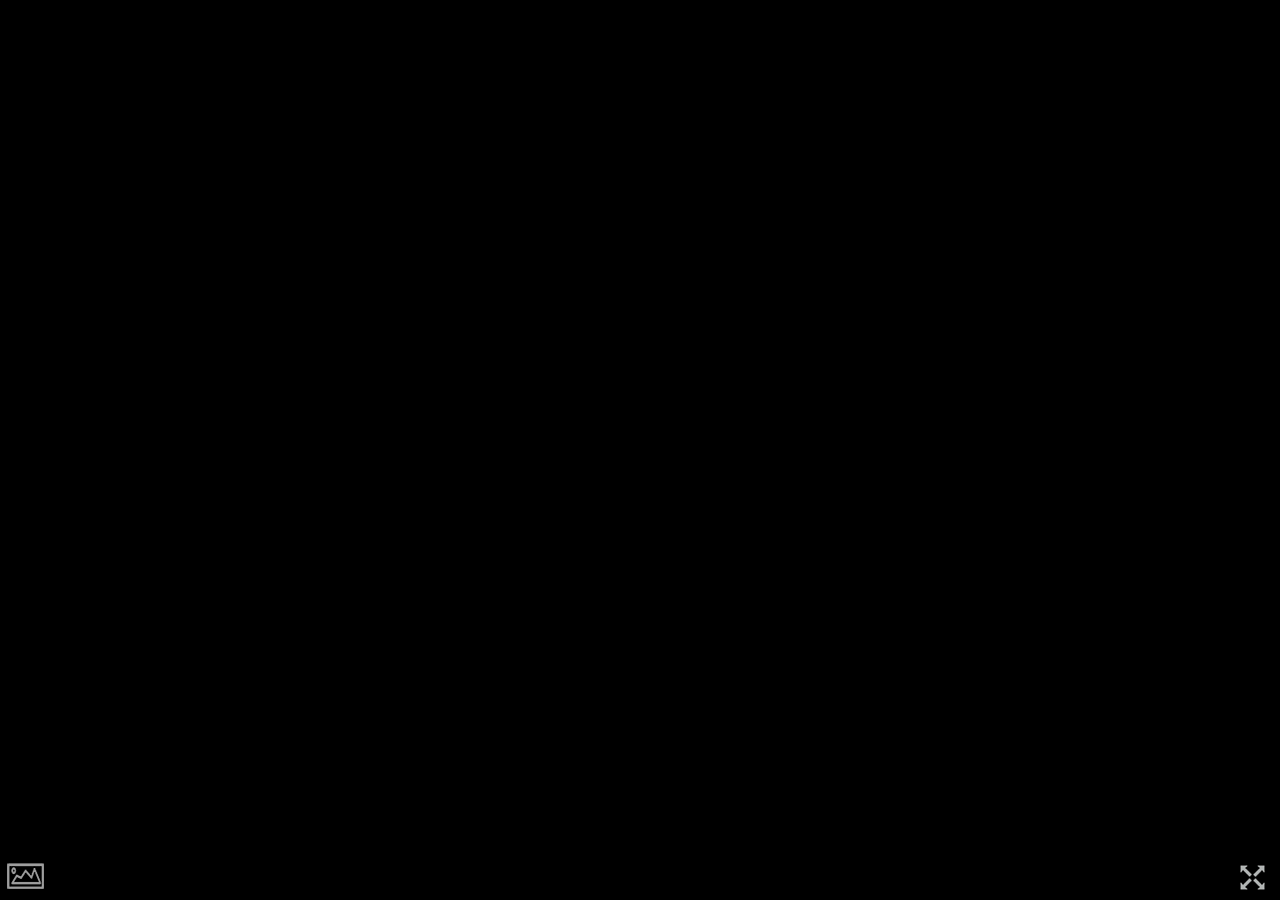
==== panorama-new/index.html @ 0312e87b "1.0.0" ====
<!DOCTYPE html>
<html lang="en" xmlns:fb="http://ogp.me/ns/fb#">
<head>
    <meta http-equiv="Content-Type" content="text/html; charset=utf-8" />
    <meta name="viewport" content="width=device-width, user-scalable=no, minimum-scale=1.0, maximum-scale=1.0, minimal-ui" />
	<meta property="og:url" content="" />
	<meta property="og:site_name" content="" />
	<meta property="og:title" content="" />
	<meta property="og:description" content="" />
	<meta property="og:image" content="" />
    <link href="style.css" rel="stylesheet" />
	<script src="js/three.min.js"></script>
	<script src="js/StereoEffect.js"></script>
	<script src="js/DeviceOrientationControls.js"></script>
	<script src="js/OrbitControls.js"></script>
	<script src="http://ajax.googleapis.com/ajax/libs/jquery/1.11.1/jquery.min.js"></script>
</head>
<body>
<div id="viewer"></div>
<div id="viewer-toolbar">
	<div id="togglemode">
	    <input id="togglemode-checkbox" name="togglemode-checkbox" type="checkbox" />
	    <label class="togglemode-label" for="togglemode-checkbox">
	        <span class="togglemode-icon"></span>
	    </label>
	</div>
	<!--<div id="upload-block">
		<a class="upload" href="http://viewer.spherecast.org/upload/"></a>
	</div>
	<div id="share-block">
		<a class="share"></a>
	</div>-->
	<div id="fullscreen-block">
		<a class="fullscreen"></a>
	</div>
<!--
	<div id="share">
		<a class="close"></a>

		<label for="url">URL</label>
		<input id="share-url" name="share-url" type="text" value="http://sphcst.com/vupz1" readonly="readonly" />

		<label for="embed">Embed</label>
		<textarea id="share-embed" name="share-embed" readonly="readonly">&lt;iframe src="http://sphcst.com/vupz1/embed" width="640" height="320" frameborder="0" allowfullscreen /&gt;</textarea>
	</div>
-->
</div>
<script>
    var camera, scene, renderer;
    var effect, controls;
    var element, container;
    var vrMode = false;

    var clock = new THREE.Clock();

    init();
    animate();

    function init() {
        renderer = new THREE.WebGLRenderer();
        element = renderer.domElement;
        container = document.getElementById('viewer');
        container.appendChild(element);

        effect = new THREE.StereoEffect(renderer);
        effect.separation = -6.2;
        effect.setSize((window.innerWidth/2), window.innerHeight);

        scene = new THREE.Scene();

        camera = new THREE.PerspectiveCamera(90, (window.innerWidth/2) / window.innerHeight, 0.001, 10000);
        camera.position.set(0, 0, 0);
        scene.add(camera);

        controls = new THREE.OrbitControls(camera, element);
//		controls.rotateUp(Math.PI / 4);
		controls.rotateUp(-Math.PI / 12);
        controls.target.set(
			camera.position.x + 0.1,
			camera.position.y,
			camera.position.z
        );
        controls.noZoom = true;
        controls.noPan = true;

		window.addEventListener('deviceorientation', setOrientationControls, true);

		var filepath = '/img/apt_01.jpg';
        var currentSphere = new THREE.Mesh(
                new THREE.SphereGeometry(100, 32, 32),
                new THREE.MeshBasicMaterial({
                    map: THREE.ImageUtils.loadTexture(filepath)
                })
        );
        currentSphere.scale.x = -1;
        scene.add(currentSphere);

        window.addEventListener('resize', resize, false);
        setTimeout(resize, 1);
    }

	function setOrientationControls(e) {
	    if (!e.alpha)
	    {
	        return;
	    }

		vrMode = true;
		$('#togglemode-checkbox:checkbox').attr('checked', true);
		

	    controls = new THREE.DeviceOrientationControls(camera, true);
	    controls.connect();
	    controls.update();

		// Full screen requires clicking the icon.
//		element.addEventListener('click', fullscreen, false);

		window.removeEventListener('deviceorientation', setOrientationControls, true);
	}

	function startProject()
	{
	}

    function resize() {
        var width = container.offsetWidth;
        var height = container.offsetHeight;

        camera.aspect = width / height;
        camera.updateProjectionMatrix();

        renderer.setSize(width, height);
        effect.setSize(width, height);
    }

    function update(dt) {
        resize();

        camera.updateProjectionMatrix();

        controls.update(dt);
    }

	function render(dt)
	{
		if (vrMode == true)
    	{
			effect.render(scene, camera);
		}
		else
		{
			renderer.render(scene, camera);
		}
	}

    function animate(t) {
        requestAnimationFrame(animate);

        update(clock.getDelta());
        render(clock.getDelta());
    }

    function isFullScreen() {
        var fsElem =
                document.fullscreenElement ||
                document.msFullscreenElement ||
                document.mozFullscreenElement ||
                document.webkitFullscreenElement;

        return ((fsElem != null) && (fsElem != undefined));
    }

    function fullscreen() {
        if (container.requestFullscreen) {
            container.requestFullscreen();
        } else if (container.msRequestFullscreen) {
            container.msRequestFullscreen();
        } else if (container.mozRequestFullScreen) {
            container.mozRequestFullScreen();
        } else if (container.webkitRequestFullscreen) {
            container.webkitRequestFullscreen();
        }
    }

$(document).ready(function()
{
	$('#togglemode-checkbox:checkbox').change(function()
	{
		if ($(this).is(':checked'))
		{
			vrMode = true;
		}
		else
		{
			vrMode = false;
		}
	});

	$('#fullscreen-block a.fullscreen').on('click', function()
	{
		fullscreen();
	});

	$('#share-block a.share').on('click', function()
	{
		$('#share').show();
	});

	$('#share a.close').on('click', function()
	{
		$('#share').hide();
	});

	$('#share-url, #share-embed').on('focus', function()
	{
		$(this).select();
	});
});
</script>

</body>
</html>
---- panorama-new/style.css ----
*
{
	font-family: 'Open Sans', sans-serif;
}

body {
    margin: 0px;
    overflow: hidden;
}

#viewer {
    position: absolute;
    top: 0;
    left: 0;
    right: 0;
    bottom: 0;
}

#viewer-toolbar
{
	position: absolute;
	bottom: 0px;
	left: 0px;
	padding-bottom: 10px;
	padding-left: 5px;
	width: 100%;
}

#fullscreen-block
{
	float: right;
	margin-right: 20px;
	opacity: 0.8;
	margin-top: 8px;
}

	a.fullscreen
	{
		background: transparent url('images/fullscreen.png') no-repeat;
		cursor: pointer;
		display: block;
		float: left;
		height: 25px;
		width: 25px;
	}

#share-block
{
	float: left;
	height: 25px;
	margin-left: 15px;
	margin-top: 7px;
	opacity: 0.8;
	width: 25px;
}

	a.share
	{
		background: transparent url('images/share.png') no-repeat;
		cursor: pointer;
		display: block;
		float: left;
		height: 25px;
		width: 25px;
	}

#upload-block
{
	float: left;
	height: 25px;
	margin-left: -25px;
	margin-top: 7px;
	opacity: 0.8;
	width: 25px;
}

	a.upload
	{
		background: transparent url('images/upload.png') no-repeat;
		cursor: pointer;
		display: block;
		float: left;
		height: 25px;
		width: 25px;
	}

a.button
{
	background-color: transparent;
	border-color: #333333;
	border-radius: 3px;
	border-width: 5px;
	color: #e6e6e6;
	display: inline-block;
	font-size: 15px;
	height: 21px;
	padding: 8px 0px 5px 0px;
	text-align: center;
	text-decoration: none;
	width: 60px;
}

	a.button:hover
	{
		background-color: #666666;
		color: #ffffff;
		opacity: 0.65;
	}

#togglemode
{
	float: left;
	height: 25px;
	-webkit-user-select: none;
	-moz-user-select: none;
	-ms-user-select: none
}

#togglemode-checkbox
{
	display: none
}

.togglemode-label
{
	cursor: pointer;
	display: block;
	overflow: hidden;
}

.togglemode-icon
{
	display: block;
	height: 25px;
	width: 200%;
	margin-left: -100%;
/*
	-moz-transition: margin .1s linear 0;
	-webkit-transition: margin .1s linear 0;
	-o-transition: margin .1s linear 0;
	transition: margin .1s linear 0;
*/
}

.togglemode-icon:before, .togglemode-icon:after
{
	display: block;
	float: left;
	width: 50%;
	padding: 0;
}

.togglemode-icon:before
{
	content: url('images/googlecardboard.png');
	background-color: transparent;
}

.togglemode-icon:after
{
	content: url('images/panorama.png');
	background-color: transparent;
}

#togglemode-checkbox:checked + .togglemode-label .togglemode-icon
{
	margin-left: 0px;
}

#share
{
	background-color: #f6f6f6;
	border-radius: 5px;
	border: 3px solid rgba(128, 128, 128, 0.5);
	display: none;
	position: fixed;
	bottom: 0px;
	left: 0px;
	right: 0px;
	top: 0px;
	height: 200px;
	margin: auto;
	max-width: 400px;
	opacity: 0.95;
	padding: 25px;
	width: 60%;
}

#share a.close
{
	background: transparent url('images/close.png') no-repeat;
	cursor: pointer;
	float: right;
	height: 30px;
	margin-right: -20px;
	margin-top: -20px;
	width: 30px;
}

#share label
{
	display: block;
	font-size: 15px;
	margin-bottom: 7px;
}

#share label + input + label
{
	margin-top: 20px;
}

#share input
{
	background-color: #ffffff;
	width: 100%;
}

#share textarea
{
	height: 4em;
	width: 100%;
}

/*
#share .tabs
{
	position: relative;
	display: block;
	float: none;
	lifloat: left;
	list-style: none;
	margin: 80px 0 0 10px;
	text-align: left;
	width: 650px;
}

#share input[type="radio"]
{
	display: none;
}

#share label
{
	display: block;
	padding: 14px 21px;
	border-radius: 2px 2px 0 0;
	font-size: 20px;
	font-weight: 400;
	text-transform: uppercase;
	background: $tabs-base-color;
	cursor: pointer;
	position: relative;
	top: 4px;
	&: hover {;
		background: darken(#ffffff, 10);
	}
}

#share .tab-content
{
	z-index: 2;
	display: none;
	overflow: hidden;
	width: 100%;
	font-size: 17px;
	line-height: 25px;
	padding: 25px;
	position: absolute;
	top: 53px;
	left: 0;
	background: darken(ffffff, 15);
}

#share [id^="tab"]:checked + label
{
	top: 0;
	padding-top: 17px;
	background: darken(ffffff, 15);
}

#share [id^="tab"]:checked ~ [id^="tab-content"]
{
	display: block;
}
*/
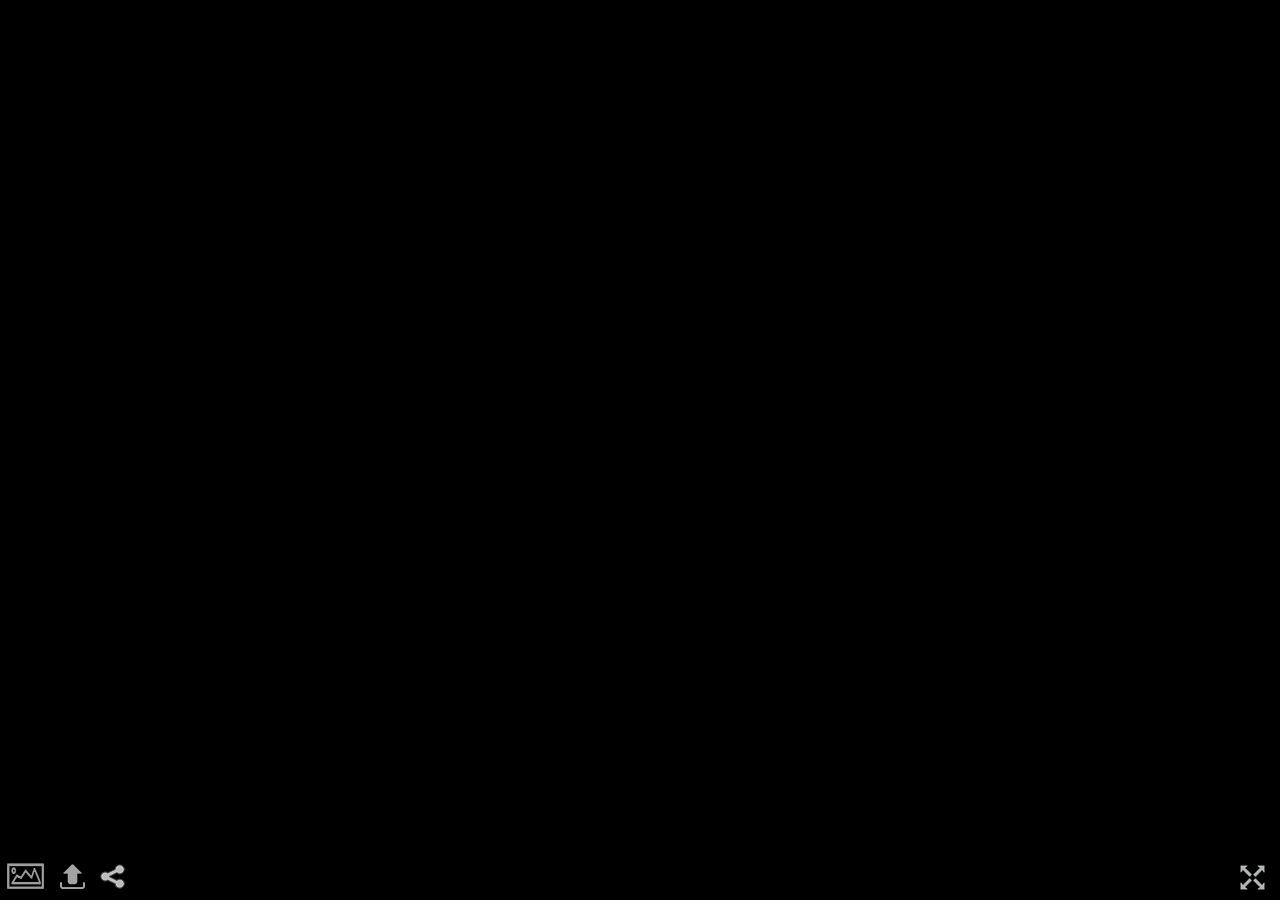
==== commit 6ebc60eb: "1.0.4" ====
--- a/panorama-new/index.html
+++ b/panorama-new/index.html
@@ -24,16 +24,16 @@
 	        <span class="togglemode-icon"></span>
 	    </label>
 	</div>
-	<!--<div id="upload-block">
+	<div id="upload-block">
 		<a class="upload" href="http://viewer.spherecast.org/upload/"></a>
 	</div>
 	<div id="share-block">
 		<a class="share"></a>
-	</div>-->
+	</div>
 	<div id="fullscreen-block">
 		<a class="fullscreen"></a>
 	</div>
-<!--
+
 	<div id="share">
 		<a class="close"></a>
 
@@ -43,7 +43,7 @@
 		<label for="embed">Embed</label>
 		<textarea id="share-embed" name="share-embed" readonly="readonly">&lt;iframe src="http://sphcst.com/vupz1/embed" width="640" height="320" frameborder="0" allowfullscreen /&gt;</textarea>
 	</div>
--->
+
 </div>
 <script>
     var camera, scene, renderer;
@@ -85,7 +85,7 @@
 
 		window.addEventListener('deviceorientation', setOrientationControls, true);
 
-		var filepath = '/img/apt_01.jpg';
+		var filepath = '//i.imgur.com/vq1yEcv.jpg';
         var currentSphere = new THREE.Mesh(
                 new THREE.SphereGeometry(100, 32, 32),
                 new THREE.MeshBasicMaterial({
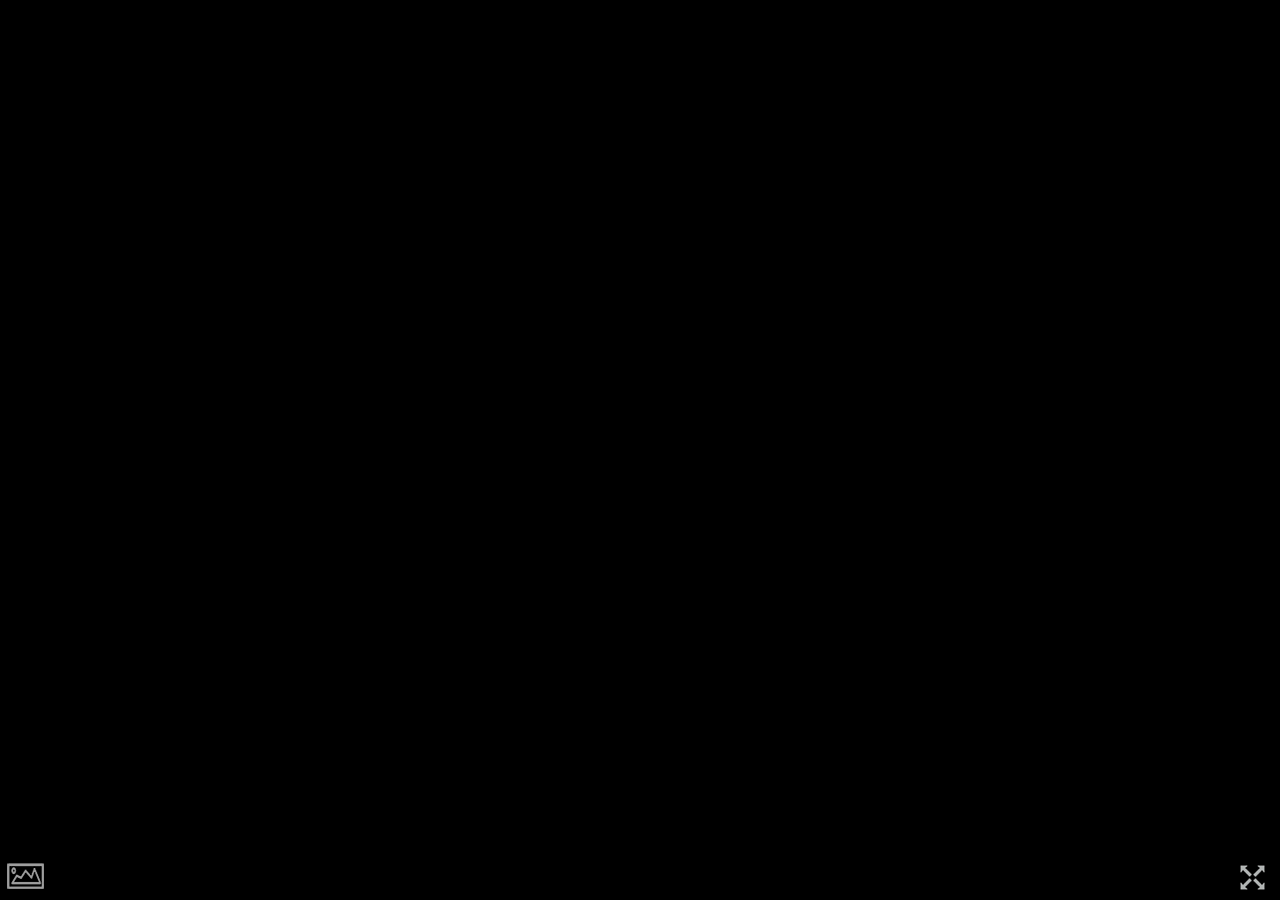
==== commit ef5ccc44: "1.0.5" ====
--- a/panorama-new/index.html
+++ b/panorama-new/index.html
@@ -24,16 +24,16 @@
 	        <span class="togglemode-icon"></span>
 	    </label>
 	</div>
-	<div id="upload-block">
+	<!--<div id="upload-block">
 		<a class="upload" href="http://viewer.spherecast.org/upload/"></a>
 	</div>
 	<div id="share-block">
 		<a class="share"></a>
-	</div>
+	</div>-->
 	<div id="fullscreen-block">
 		<a class="fullscreen"></a>
 	</div>
-
+<!--
 	<div id="share">
 		<a class="close"></a>
 
@@ -43,7 +43,7 @@
 		<label for="embed">Embed</label>
 		<textarea id="share-embed" name="share-embed" readonly="readonly">&lt;iframe src="http://sphcst.com/vupz1/embed" width="640" height="320" frameborder="0" allowfullscreen /&gt;</textarea>
 	</div>
-
+-->
 </div>
 <script>
     var camera, scene, renderer;
@@ -85,7 +85,7 @@
 
 		window.addEventListener('deviceorientation', setOrientationControls, true);
 
-		var filepath = '//i.imgur.com/vq1yEcv.jpg';
+		var filepath = 'img/apt_01.jpg';
         var currentSphere = new THREE.Mesh(
                 new THREE.SphereGeometry(100, 32, 32),
                 new THREE.MeshBasicMaterial({
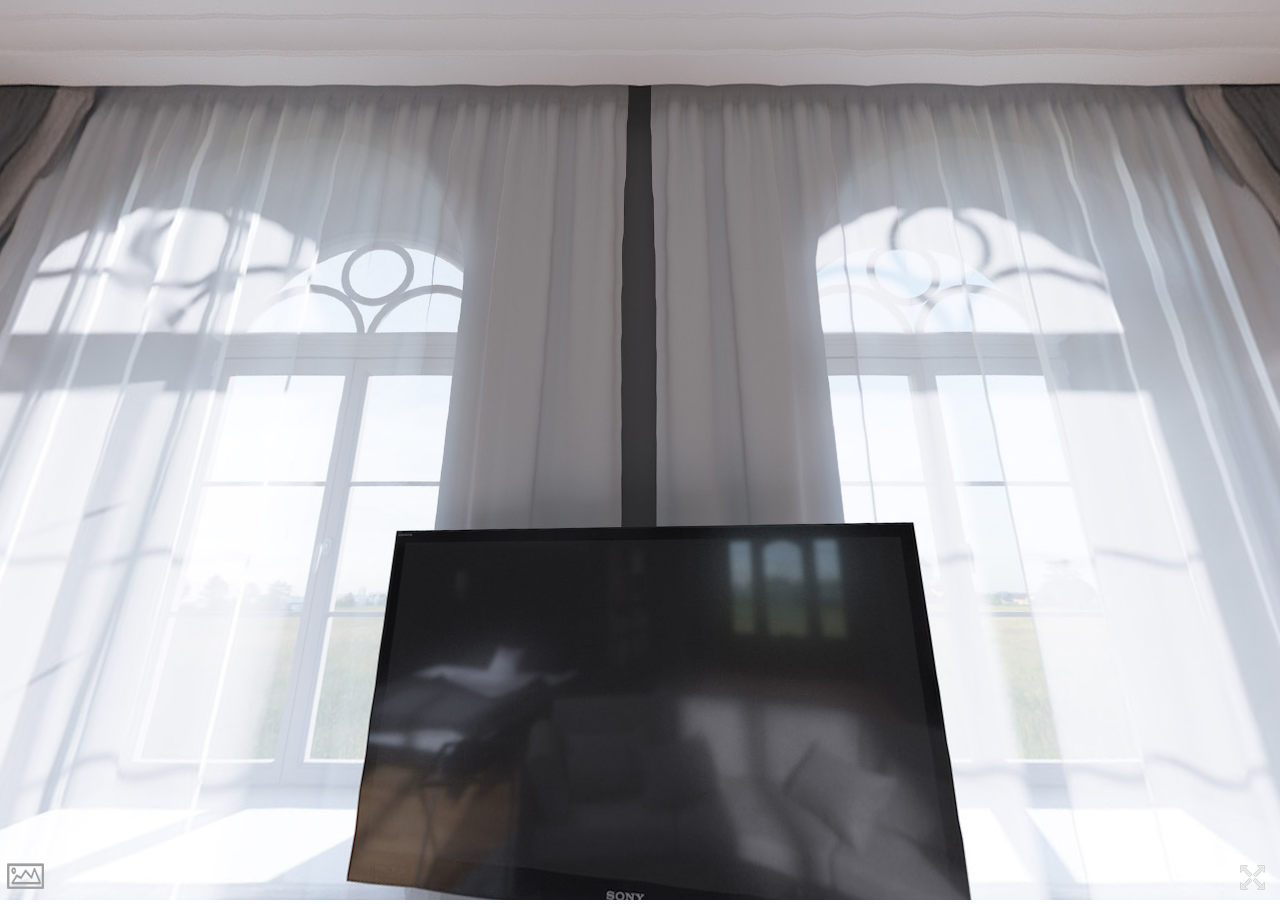
==== commit cc7ea0d9: "1.0.6" ====
--- a/panorama-new/index.html
+++ b/panorama-new/index.html
@@ -85,7 +85,7 @@
 
 		window.addEventListener('deviceorientation', setOrientationControls, true);
 
-		var filepath = 'img/apt_01.jpg';
+		var filepath = 'img/apt_001.jpg';
         var currentSphere = new THREE.Mesh(
                 new THREE.SphereGeometry(100, 32, 32),
                 new THREE.MeshBasicMaterial({
